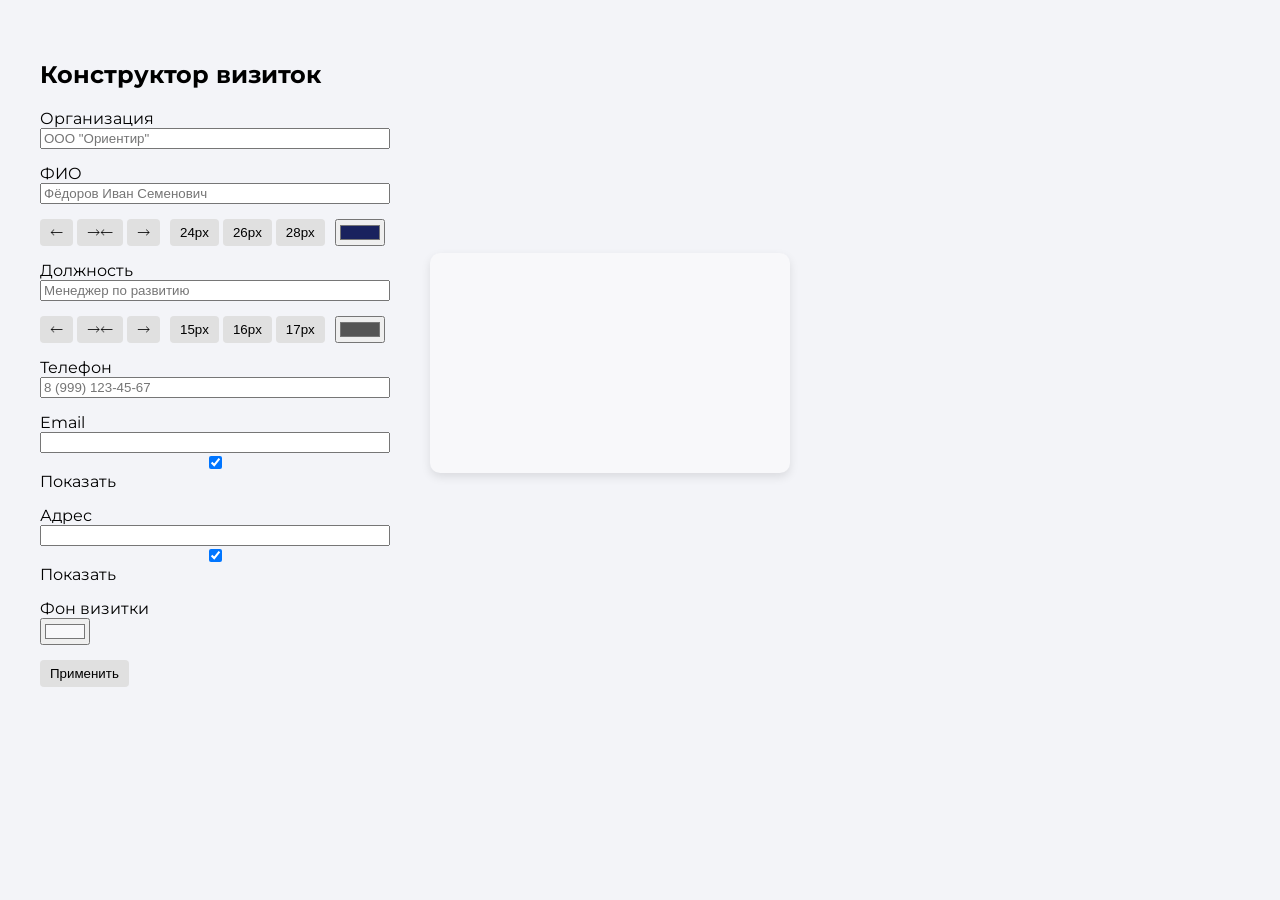
==== cutaway/hm4.html @ 701baafd "consructor" ====
<!DOCTYPE html>
<html lang="ru">
<head>
<meta charset="UTF-8">
<title>Конструктор визиток</title>

<link rel="preconnect" href="https://fonts.googleapis.com">
<link href="https://fonts.googleapis.com/css2?family=Montserrat:wght@400;600&display=swap" rel="stylesheet">

<link rel="stylesheet" href="style.css">
</head>

<body>

<div class="wrapper">

<div class="constructor">

<h2>Конструктор визиток</h2>

<form id="form">

<div class="form-row">
<label>Организация</label>
<input type="text" id="org" placeholder='ООО "Ориентир"'>
</div>

<div class="form-row">
<label>ФИО</label>
<input type="text" id="fio" placeholder="Фёдоров Иван Семенович">
</div>

<div class="controls">

<div class="align-btns" data-target="fio">
<button type="button" data-align="left">🡐</button>
<button type="button" data-align="center">🡒🡐</button>
<button type="button" data-align="right">🡒</button>
</div>

<div class="font-btns" data-target="fio">
<button type="button" data-size="24px">24px</button>
<button type="button" data-size="26px">26px</button>
<button type="button" data-size="28px">28px</button>
</div>

<input type="color" id="fioColor" value="#19225e">

</div>

<div class="form-row">
<label>Должность</label>
<input type="text" id="position" placeholder="Менеджер по развитию">
</div>

<div class="controls">

<div class="align-btns" data-target="position">
<button type="button" data-align="left">🡐</button>
<button type="button" data-align="center">🡒🡐</button>
<button type="button" data-align="right">🡒</button>
</div>

<div class="font-btns" data-target="position">
<button type="button" data-size="15px">15px</button>
<button type="button" data-size="16px">16px</button>
<button type="button" data-size="17px">17px</button>
</div>

<input type="color" id="posColor" value="#555555">

</div>

<div class="form-row">
<label>Телефон</label>
<input type="text" id="phone" placeholder="8 (999) 123-45-67">
</div>

<div class="form-row">
<label>Email</label>
<input type="email" id="email">
<input type="checkbox" id="showEmail" checked>Показать
</div>

<div class="form-row">
<label>Адрес</label>
<input type="text" id="address">
<input type="checkbox" id="showAddress" checked>Показать
</div>

<div class="form-row">
<label>Фон визитки</label>
<input type="color" id="bgColor" value="#f8f8fa">
</div>

<button id="apply" type="button">Применить</button>

</form>

</div>

<div class="preview">

<div class="card" id="card">
<h3 id="c-org"></h3>
<p id="c-fio"></p>
<p id="c-position"></p>
<p id="c-phone"></p>
<p id="c-email"></p>
<p id="c-address"></p>
</div>

</div>

</div>

<script src="script.js"></script>

</body>
</html>
---- cutaway/style.css ----
body{
font-family: 'Montserrat', sans-serif;
background:#f3f4f8;
margin:0;
padding:0;
}

.wrapper{
display:flex;
gap:40px;
padding:40px;
}

.constructor{
width:350px;
}

.form-row{
margin-bottom:15px;
display:flex;
flex-direction:column;
}

.controls{
display:flex;
align-items:center;
gap:10px;
margin-bottom:15px;
}

button{
cursor:pointer;
padding:6px 10px;
border:none;
background:#e0e0e0;
border-radius:4px;
}

button:hover{
background:#d0d0d0;
}

.preview{
display:flex;
align-items:center;
justify-content:center;
}

.card{
width:320px;
height:180px;
background:#f8f8fa;
padding:20px;
border-radius:10px;
box-shadow:0 4px 10px rgba(0,0,0,0.1);
}

#error{
color:red;
}

.error{
border:2px solid red;
}

.error-message{
color:red;
font-size:12px;
margin-top:4px;
}
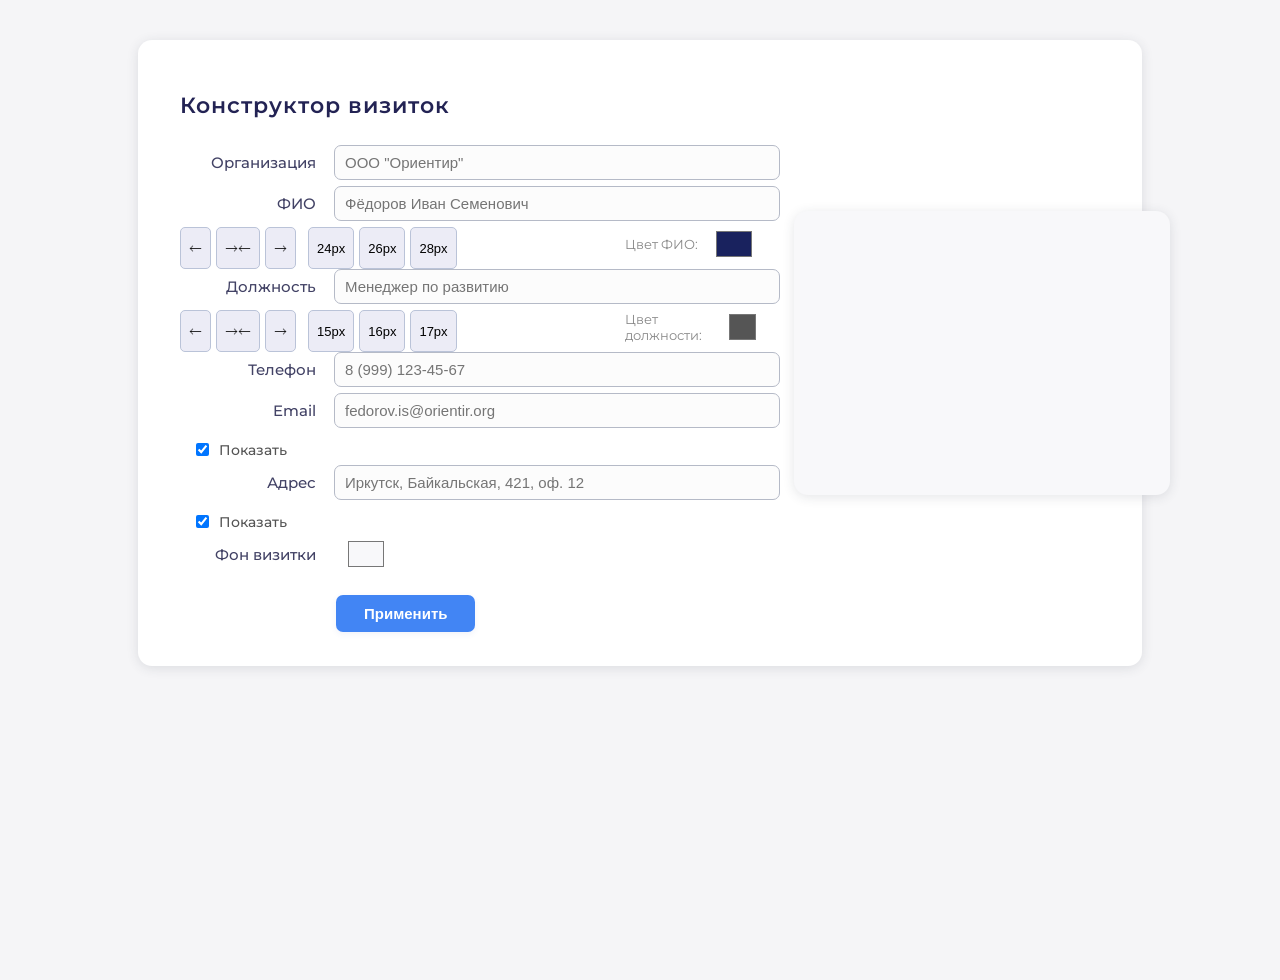
==== commit 5b62b329: "condructor" ====
--- a/cutaway/hm4.html
+++ b/cutaway/hm4.html
@@ -1,120 +1,94 @@
 <!DOCTYPE html>
 <html lang="ru">
 <head>
-<meta charset="UTF-8">
-<title>Конструктор визиток</title>
-
-<link rel="preconnect" href="https://fonts.googleapis.com">
-<link href="https://fonts.googleapis.com/css2?family=Montserrat:wght@400;600&display=swap" rel="stylesheet">
-
-<link rel="stylesheet" href="style.css">
+  <meta charset="UTF-8">
+  <meta name="viewport" content="width=device-width, initial-scale=1.0">
+  <title>Конструктор визиток</title>
+  <link rel="preconnect" href="https://fonts.googleapis.com">
+  <link href="https://fonts.googleapis.com/css2?family=Montserrat:wght@400;600&display=swap" rel="stylesheet">
+  <link rel="stylesheet" href="style.css">
 </head>
-
 <body>
-
 <div class="wrapper">
-
-<div class="constructor">
-
-<h2>Конструктор визиток</h2>
-
-<form id="form">
-
-<div class="form-row">
-<label>Организация</label>
-<input type="text" id="org" placeholder='ООО "Ориентир"'>
+  <div class="constructor">
+    <h2>Конструктор визиток</h2>
+    <form id="form">
+      <div class="form-row">
+        <label>Организация</label>
+        <input type="text" id="org" placeholder='ООО "Ориентир"'>
+      </div>
+      <div class="form-row">
+        <label>ФИО</label>
+        <input type="text" id="fio" placeholder="Фёдоров Иван Семенович">
+      </div>
+      <div class="controls">
+        <div class="align-btns" data-target="fio">
+          <button type="button" class="align" data-align="left">🡐</button>
+          <button type="button" class="align" data-align="center">🡒🡐</button>
+          <button type="button" class="align" data-align="right">🡒</button>
+        </div>
+        <div class="font-btns" data-target="fio">
+          <button type="button" class="font-size" data-size="24px">24px</button>
+          <button type="button" class="font-size" data-size="26px">26px</button>
+          <button type="button" class="font-size" data-size="28px">28px</button>
+        </div>
+        <div class="color-row">
+          <span style="font-size:13px;color:#888;">Цвет ФИО:</span>
+          <input type="color" id="fioColor" value="#19225e">
+        </div>
+      </div>
+      <div class="form-row">
+        <label>Должность</label>
+        <input type="text" id="position" placeholder="Менеджер по развитию">
+      </div>
+      <div class="controls">
+        <div class="align-btns" data-target="position">
+          <button type="button" class="align" data-align="left">🡐</button>
+          <button type="button" class="align" data-align="center">🡒🡐</button>
+          <button type="button" class="align" data-align="right">🡒</button>
+        </div>
+        <div class="font-btns" data-target="position">
+          <button type="button" class="font-size" data-size="15px">15px</button>
+          <button type="button" class="font-size" data-size="16px">16px</button>
+          <button type="button" class="font-size" data-size="17px">17px</button>
+        </div>
+        <div class="color-row">
+          <span style="font-size:13px;color:#888;">Цвет должности:</span>
+          <input type="color" id="posColor" value="#555555">
+        </div>
+      </div>
+      <div class="form-row">
+        <label>Телефон</label>
+        <input type="text" id="phone" placeholder="8 (999) 123-45-67">
+      </div>
+      <div class="form-row">
+        <label>Email</label>
+        <input type="email" id="email" placeholder="fedorov.is@orientir.org">
+        <label class="checkbox"><input type="checkbox" id="showEmail" checked>Показать</label>
+      </div>
+      <div class="form-row">
+        <label>Адрес</label>
+        <input type="text" id="address" placeholder="Иркутск, Байкальская, 421, оф. 12">
+        <label class="checkbox"><input type="checkbox" id="showAddress" checked>Показать</label>
+      </div>
+      <div class="form-row">
+        <label>Фон визитки</label>
+        <input type="color" id="bgColor" value="#f8f8fa">
+      </div>
+      <button id="apply" type="button">Применить</button>
+    </form>
+  </div>
+  <div class="preview">
+    <div class="card" id="card">
+      <h3 id="c-org"></h3>
+      <p id="c-fio"></p>
+      <p id="c-position"></p>
+      <p id="c-phone"></p>
+      <p id="c-email"></p>
+      <p id="c-address"></p>
+    </div>
+  </div>
 </div>
-
-<div class="form-row">
-<label>ФИО</label>
-<input type="text" id="fio" placeholder="Фёдоров Иван Семенович">
-</div>
-
-<div class="controls">
-
-<div class="align-btns" data-target="fio">
-<button type="button" data-align="left">🡐</button>
-<button type="button" data-align="center">🡒🡐</button>
-<button type="button" data-align="right">🡒</button>
-</div>
-
-<div class="font-btns" data-target="fio">
-<button type="button" data-size="24px">24px</button>
-<button type="button" data-size="26px">26px</button>
-<button type="button" data-size="28px">28px</button>
-</div>
-
-<input type="color" id="fioColor" value="#19225e">
-
-</div>
-
-<div class="form-row">
-<label>Должность</label>
-<input type="text" id="position" placeholder="Менеджер по развитию">
-</div>
-
-<div class="controls">
-
-<div class="align-btns" data-target="position">
-<button type="button" data-align="left">🡐</button>
-<button type="button" data-align="center">🡒🡐</button>
-<button type="button" data-align="right">🡒</button>
-</div>
-
-<div class="font-btns" data-target="position">
-<button type="button" data-size="15px">15px</button>
-<button type="button" data-size="16px">16px</button>
-<button type="button" data-size="17px">17px</button>
-</div>
-
-<input type="color" id="posColor" value="#555555">
-
-</div>
-
-<div class="form-row">
-<label>Телефон</label>
-<input type="text" id="phone" placeholder="8 (999) 123-45-67">
-</div>
-
-<div class="form-row">
-<label>Email</label>
-<input type="email" id="email">
-<input type="checkbox" id="showEmail" checked>Показать
-</div>
-
-<div class="form-row">
-<label>Адрес</label>
-<input type="text" id="address">
-<input type="checkbox" id="showAddress" checked>Показать
-</div>
-
-<div class="form-row">
-<label>Фон визитки</label>
-<input type="color" id="bgColor" value="#f8f8fa">
-</div>
-
-<button id="apply" type="button">Применить</button>
-
-</form>
-
-</div>
-
-<div class="preview">
-
-<div class="card" id="card">
-<h3 id="c-org"></h3>
-<p id="c-fio"></p>
-<p id="c-position"></p>
-<p id="c-phone"></p>
-<p id="c-email"></p>
-<p id="c-address"></p>
-</div>
-
-</div>
-
-</div>
-
 <script src="script.js"></script>
-
 </body>
-</html>+</html>
--- a/cutaway/style.css
+++ b/cutaway/style.css
@@ -1,70 +1,188 @@
-body{
-font-family: 'Montserrat', sans-serif;
-background:#f3f4f8;
-margin:0;
-padding:0;
-}
-
-.wrapper{
-display:flex;
-gap:40px;
-padding:40px;
-}
-
-.constructor{
-width:350px;
-}
-
-.form-row{
-margin-bottom:15px;
-display:flex;
-flex-direction:column;
-}
-
-.controls{
-display:flex;
-align-items:center;
-gap:10px;
-margin-bottom:15px;
-}
-
-button{
-cursor:pointer;
-padding:6px 10px;
-border:none;
-background:#e0e0e0;
-border-radius:4px;
-}
-
-button:hover{
-background:#d0d0d0;
-}
-
-.preview{
-display:flex;
-align-items:center;
-justify-content:center;
-}
-
-.card{
-width:320px;
-height:180px;
-background:#f8f8fa;
-padding:20px;
-border-radius:10px;
-box-shadow:0 4px 10px rgba(0,0,0,0.1);
-}
-
-#error{
-color:red;
-}
-
-.error{
-border:2px solid red;
-}
-
-.error-message{
-color:red;
-font-size:12px;
-margin-top:4px;
-}+:root {
+    --main-bg: #f5f5f7;
+    --card-radius: 14px;
+    --primary: #4285f4;
+    --shadow: 0 2px 12px rgba(46,51,66,0.13);
+    --transition: 0.3s cubic-bezier(.57,.23,.6,.99);
+  }
+  body {
+    font-family: 'Montserrat', Arial, sans-serif;
+    background: var(--main-bg);
+    margin: 0;
+    padding: 40px 0;
+    min-height: 100vh;
+    display: flex;
+    justify-content: center;
+    align-items: flex-start;
+  }
+  .wrapper {
+    display: flex;
+    gap: 36px;
+    background: #fff;
+    padding: 34px 42px;
+    border-radius: var(--card-radius);
+    box-shadow: var(--shadow);
+    max-width: 920px;
+    width: 100%;
+  }
+  .constructor {
+    flex: 1;
+    display: flex;
+    flex-direction: column;
+    gap: 18px;
+  }
+  .constructor h2 {
+    margin-bottom: 8px;
+    font-weight: 600;
+    font-size: 22px;
+    color: #232354;
+    letter-spacing: 1px;
+  }
+  .form-row {
+    display: grid;
+    grid-template-columns: 142px 1fr;
+    align-items: center;
+    gap: 12px;
+    margin-bottom: 6px;
+  }
+  label {
+    font-size: 15px;
+    color: #424265;
+    text-align: right;
+    font-weight: 500;
+    padding-right: 6px;
+  }
+  input[type="text"], input[type="email"] {
+    font-size: 15px;
+    padding: 8px 10px;
+    outline: none;
+    border: 1px solid #b5bac7;
+    background: #fcfcfc;
+    border-radius: 7px;
+    width: 100%;
+    transition: border var(--transition);
+  }
+  input[type="color"] {
+    border: none;
+    width: 40px;
+    height: 34px;
+    background: none;
+    margin-left: 12px;
+    cursor: pointer;
+    padding: 0;
+  }
+  .controls {
+    display: flex;
+    gap: 10px;
+    margin-top: 6px;
+  }
+  .align-btns, .font-btns {
+    display: flex;
+    gap: 3px;
+  }
+  button.align, button.font-size {
+    background: #ececf6;
+    border: 1px solid #bac3d8;
+    border-radius: 5px;
+    cursor: pointer;
+    padding: 4px 8px;
+    font-size: 13px;
+    margin-right: 2px;
+    transition: background var(--transition), border var(--transition);
+  }
+  button.align:hover, button.font-size:hover {
+    background: #d3e1f8;
+    border-color: var(--primary);
+  }
+  .checkbox {
+    display: flex;
+    align-items: center;
+    gap: 7px;
+    margin-left: 12px;
+    font-size: 14px;
+    color: #555;
+  }
+  .color-row {
+    margin: 0 0 8px 156px;
+    display: flex;
+    align-items: center;
+    gap: 4px;
+  }
+  button#apply {
+    margin: 18px 0 0 156px;
+    padding: 10px 28px;
+    background-color: var(--primary);
+    color: #fff;
+    font-weight: 600;
+    border: none;
+    border-radius: 7px;
+    font-size: 15px;
+    cursor: pointer;
+    box-shadow: 0 2px 6px rgba(62,88,183,0.08);
+    transition: background var(--transition), box-shadow var(--transition);
+  }
+  button#apply:hover {
+    background-color: #3367d6;
+    box-shadow: 0 4px 12px rgba(62,88,183,0.13);
+  }
+  .preview {
+    flex: 1;
+    display: flex;
+    justify-content: center;
+    align-items: center;
+  }
+  .card {
+    min-width: 332px;
+    max-width: 370px;
+    width: 100%;
+    height: 224px;
+    border-radius: var(--card-radius);
+    padding: 30px 22px;
+    box-shadow: var(--shadow);
+    display: flex;
+    flex-direction: column;
+    justify-content: center;
+    transition: all var(--transition);
+    background: #fff;
+  }
+  .card h3 {
+    font-size: 19px;
+    font-weight: 600;
+    margin-bottom: 6px;
+    letter-spacing: .5px;
+    color: #223;
+  }
+  .card p {
+    margin: 5px 0;
+    font-size: 15px;
+    font-family: inherit;
+    word-break: break-all;
+    transition: color var(--transition), font-size var(--transition), text-align var(--transition);
+  }
+  .error {
+    border: 1px solid #e74c3c !important;
+    background: #fff4f4;
+  }
+  .error-message {
+    color: #e74c3c;
+    font-size: 13px;
+    margin-left: 142px;
+    margin-top: 4px;
+  }
+  @media (max-width: 900px) {
+    .wrapper {
+      flex-direction: column;
+      align-items: center;
+      max-width: 97vw;
+      gap: 26px;
+      padding: 18px 12px;
+    }
+    .constructor {
+      max-width: 98vw;
+    }
+    .card {
+      min-width: 98vw;
+      max-width: 98vw;
+    }
+  }
+  
